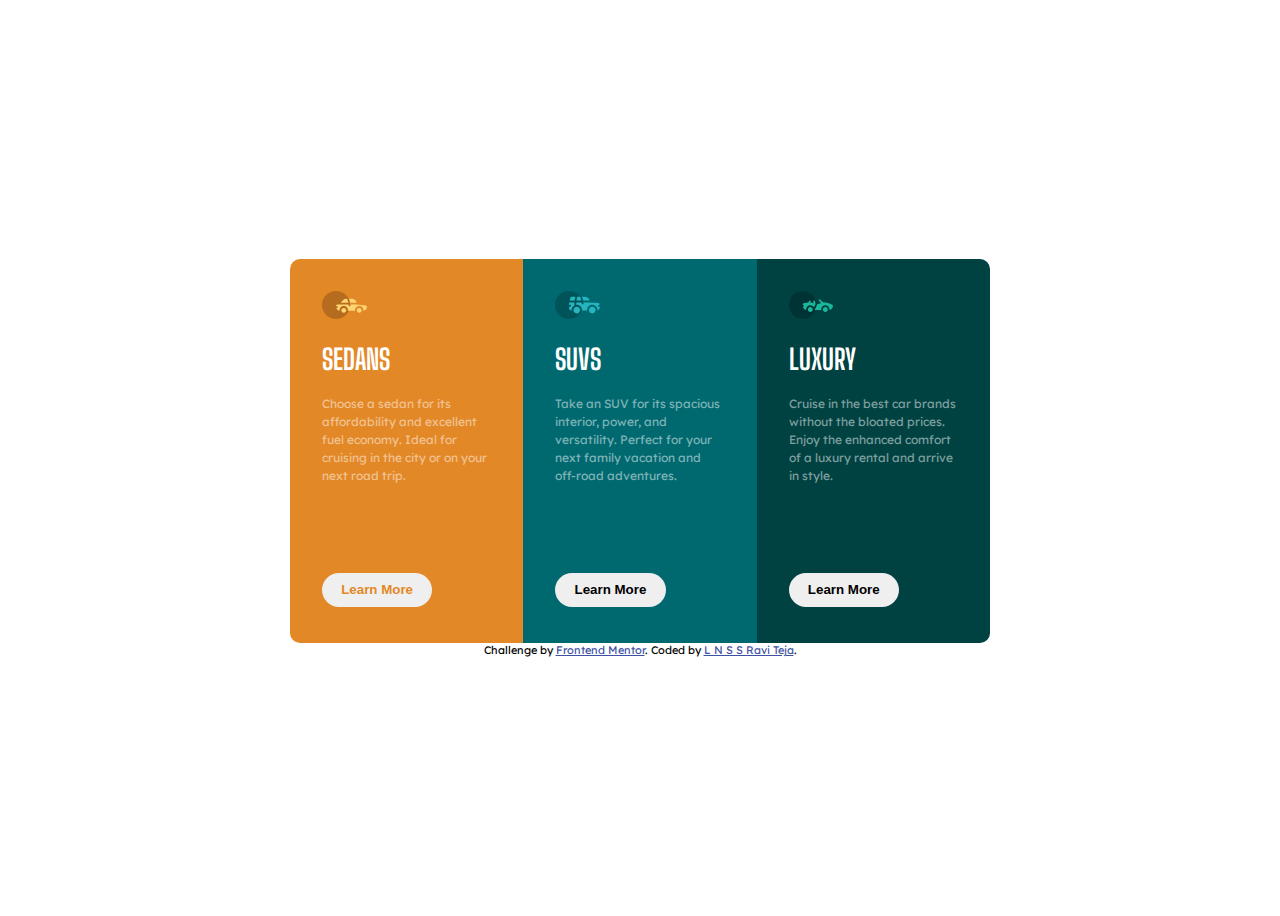
==== 3-column-preview-card-component-main/index.html @ 808ee5cf "3 model card preview component" ====
<!DOCTYPE html>
<html lang="en">
<head>
  <meta charset="UTF-8">
  <meta name="viewport" content="width=device-width, initial-scale=1.0"> <!-- displays site properly based on user's device -->

  <link rel="icon" type="image/png" sizes="32x32" href="./images/favicon-32x32.png">
  <link rel="stylesheet" href="https://fonts.googleapis.com/css?family=Lexend+Deca:400">
  <link rel="stylesheet" href="https://fonts.googleapis.com/css?family=Big+Shoulders+Display:700">
  
  <title>Frontend Mentor | 3-column preview card component</title>

  <!-- Feel free to remove these styles or customise in your own stylesheet 👍 -->
  <style>
    .attribution { font-size: 11px; text-align: center; }
    .attribution a { color: hsl(228, 45%, 44%); }
    :root {
      --light-white: hsla(0, 0%, 100%, 0.5);
      --bright-orange: hsl(31, 77%, 52%);
      --dark-cyan: hsl(184, 100%, 22%);
      --very-dark-cyan: hsl(179, 100%, 13%);
    }
    body {
      min-height: 100vh;
      background: var(--white);
      display: flex;
      justify-content: center;
      align-items: center;
      flex-direction: column;
      font-size: 15px;
      font-family: 'Lexend Deca';
    }
    .car__cards {
      border-radius: 10px;
      display: flex;
      width: 700px;
    }
    .car__card {
      width: 33.3%;
      padding: 2rem;
      display: flex;
      justify-content: space-between;
      flex-direction: column;
      min-height: 20rem;
    }
    .car__card.sedan {
      background-color: var(--bright-orange);
      border-radius: 10px 0 0 10px;
    }
    .car__card.suv {
      background-color: var(--dark-cyan);
    }
    .car__card.luxury {
      background-color: var(--very-dark-cyan);
      border-radius: 0 10px 10px 0;
    }
    .car__card img {
      height: 1.75rem;
    }
    .car__card .title {
      font-size: 1.75rem;
      font-family: 'Big Shoulders Display';
      text-transform: uppercase;
      color: white;
      font-weight: 700;
    }
    .car__card .description {
      color: var(--light-white);
      font-size: 0.75rem;
      line-height: 150%;
      word-wrap: break-word;
    }
    .btn-learn {
      padding: 0.6rem 1.2rem;
      border-radius: 2rem;
      border: none;
      margin-bottom: 0.25rem;
      font-weight: 700;
      width: fit-content;
    }
    .sedan .btn-learn {
      color: var(--bright-orange);
    }
    .btn-learn:hover {
      box-shadow:inset 0px 0px 0px 1px white;
      background-color: transparent;
      color: white;
      font-weight: 400;
    }
    @media only screen and (max-width: 500px) {
      .car__cards {
        flex-direction: column;
        width: 90%;
        margin: 4rem 0;
      }
      .car__card {
        width: 100%;
        box-sizing: border-box;
      }
      .car__card.sedan {
        border-radius: 10px 10px 0 0;
      }
      .car__card.luxury {
        border-radius: 0 0 10px 10px;
      }
    }
  </style>
</head>
<body>
  
  <main class="car__cards">
    <div class="car__card sedan">
      <div>
        <img src="./images/icon-sedans.svg" alt="icon-sedans">
        <h1 class="title">Sedans</h1>
        <p class="description">Choose a sedan for its affordability and excellent fuel economy. Ideal for cruising in the city or on your next road trip.</p>
      </div>
      <button class="btn-learn">Learn More</button>      
    </div>
    <div class="car__card suv">
      <div>
        <img src="./images/icon-suvs.svg" alt="icon-suvs">
        <h1 class="title">SUVs</h1>
        <p class="description">Take an SUV for its spacious interior, power, and versatility. Perfect for your next family vacation and off-road adventures.</p>
      </div>
      <button class="btn-learn">Learn More</button>      
    </div>
    <div class="car__card luxury">
      <div>
        <img src="./images/icon-luxury.svg" alt="icon-luxury">
        <h1 class="title">Luxury</h1>
        <p class="description">Cruise in the best car brands without the bloated prices. Enjoy the enhanced comfort of a luxury rental and arrive in style.</p>
      </div>
      <button class="btn-learn">Learn More</button>      
    </div>
  </main>
  <footer class="attribution">
    Challenge by <a href="https://www.frontendmentor.io?ref=challenge" target="_blank">Frontend Mentor</a>.  
    Coded by <a href="https://github.com/ravitejalakkoju" target="_blank">L N S S Ravi Teja</a>.
  </footer>
</body>
</html>
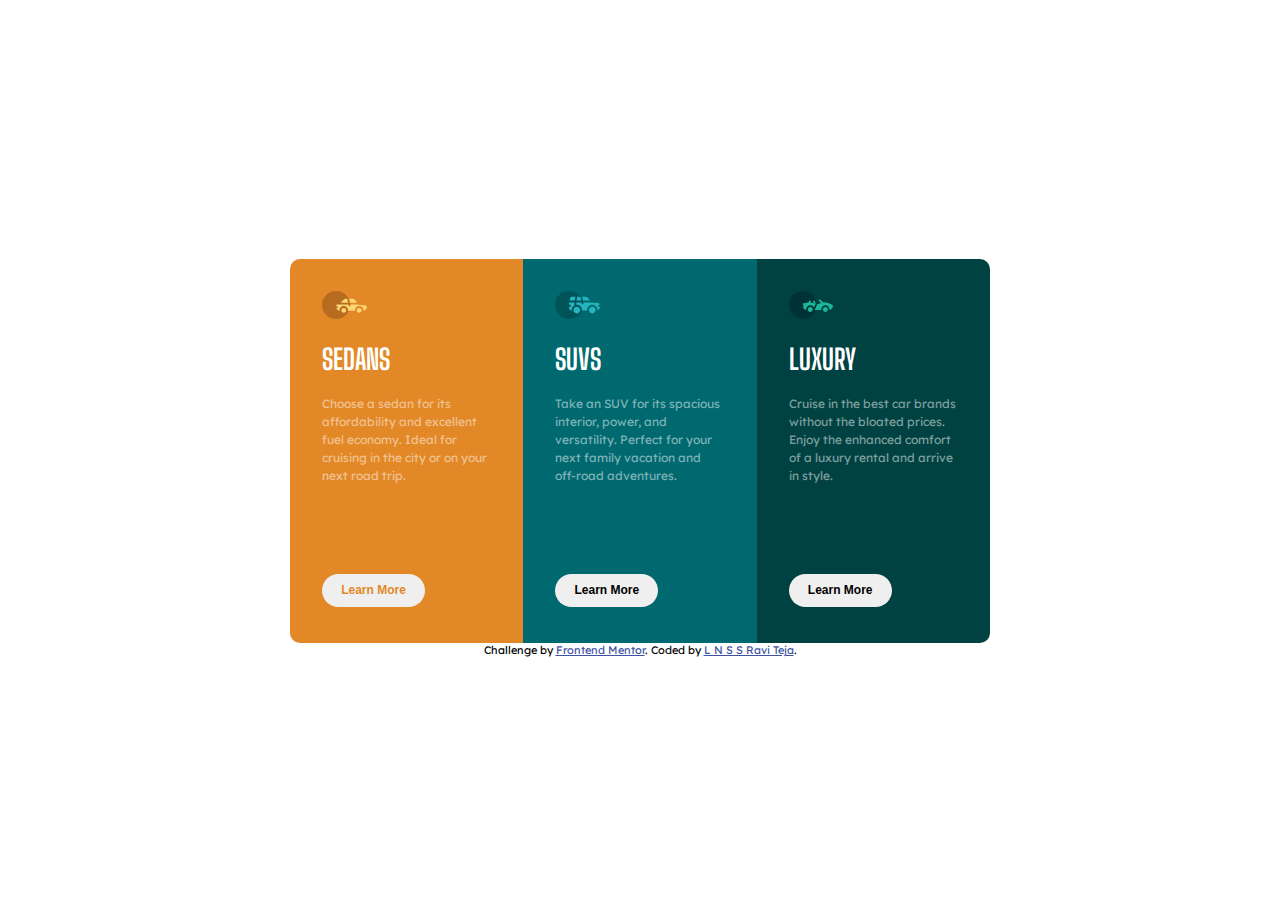
==== commit 05ddcbc5: "3 model card preview component" ====
--- a/3-column-preview-card-component-main/index.html
+++ b/3-column-preview-card-component-main/index.html
@@ -76,6 +76,7 @@
       border: none;
       margin-bottom: 0.25rem;
       font-weight: 700;
+      font-size: 0.75rem;
       width: fit-content;
     }
     .sedan .btn-learn {
